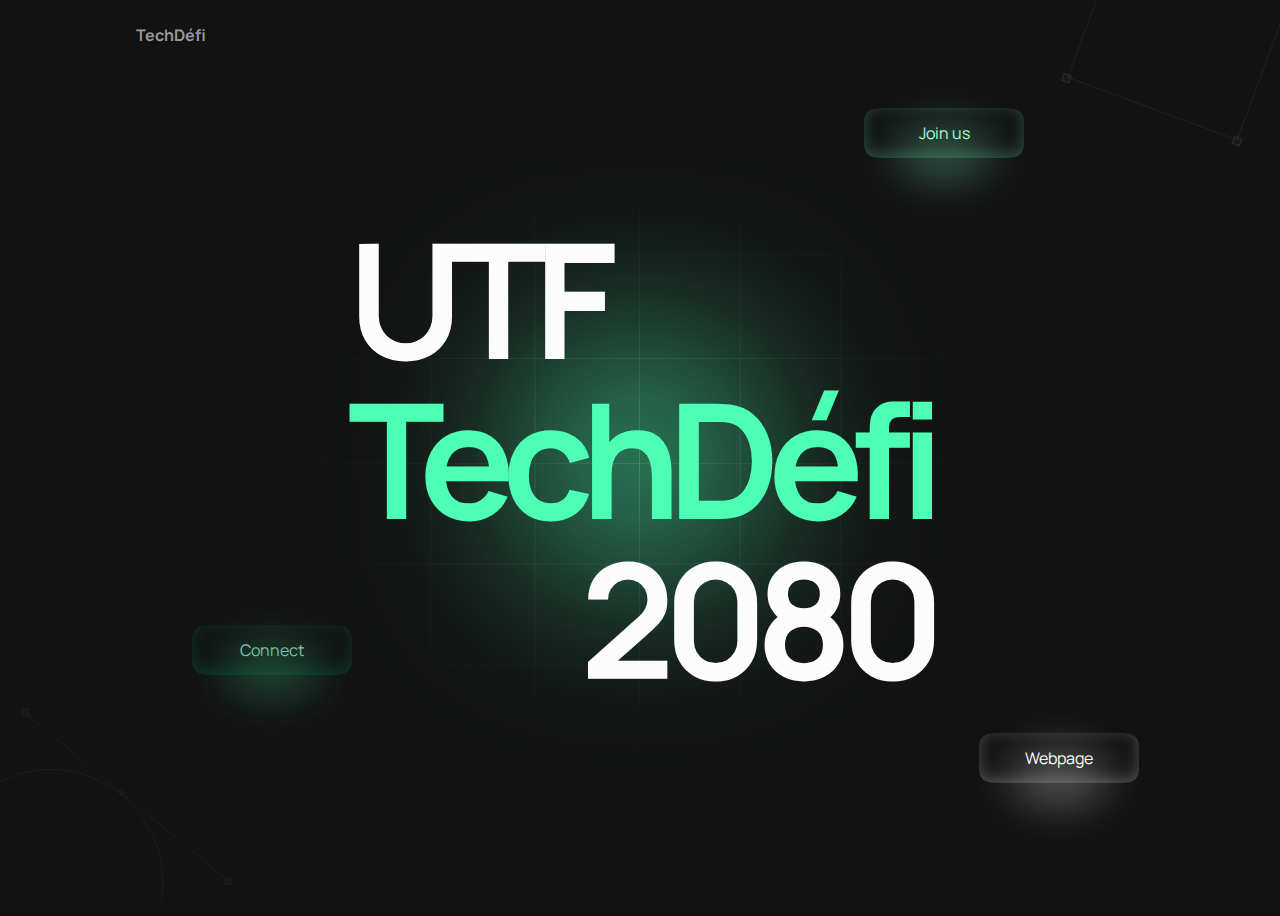
==== index.html @ e57a3fb1 "Add files via upload" ====
<!DOCTYPE html>
<html lang="en">
<head>
    <meta charset="UTF-8">
    <meta name="viewport" content="width=device-width, initial-scale=1.0">
    <title>TechDéfi | Landing page</title>
    <meta http-equiv="Content-Type" content="text/html;charset=UTF-8"/>
    <meta property="og:image" content="https://hackathon.ujwalthapafoundation.org/images/logo.png">
    <meta property="og:title" content="TechDéfi | Hackathon with impact">
    <meta property="og:type" content="website">
    <meta property="og:description" content="TechDéfi is an impactful, first of its kind tech event by Shaswot Lamichhane and Vedansh Barnwal with UTF">
    <meta property="og:url" content="hackathon.ujwalthapafoundation.org">
    <link rel="icon" href="images/1.png" type="image/icon type" >
    <style>@import url('https://fonts.googleapis.com/css?family=Manrope:700|Manrope:400');

        :root {
          --text: hsl(0, 0%, 99%);
          --textDim: hsl(0, 0%, 60%);
          --background: hsl(0, 0%, 7%);
          --primary: hsl(155, 100%, 65%);
          --primaryBg: hsla(155, 100%, 65%, 1%);
          --primaryHi: hsla(155, 100%, 75%, 25%);
          --primaryFg: hsl(155, 100%, 85%);
          --secondary: hsl(156, 51%, 14%);
          --secondaryFg: hsl(156, 51%, 75%);
          --secondaryBg: hsla(156, 51%, 14%, 5%);
          --secondaryHi: hsla(156, 51%, 30%, 50%);
          --accent: hsl(155, 100%, 94%);
          --accentBg: hsla(155, 100%, 94%, 1%);
          --accentHi: hsla(155, 100%, 100%, 25%);
        }
        
        body {
          font-family: 'Manrope';
          font-weight: 400;
          background-color: var(--background);
          color: var(--text);
          padding: 0 10%;
          display: flex;
          flex-direction: column;
          align-items: center;
          height: 100vh;
          overflow: hidden;
        }
        
        nav {
          display: flex;
          flex-direction: row;
          align-items: center;
          gap: 2rem;
          color: var(--textDim);
          width: 100%;
          box-sizing: border-box;
          z-index: 9999;
        }
        
        .menu:hover {
          color: var(--text);
          cursor: pointer;
        }
        
        .sitename {
          font-weight: bold;
        }
        
        .grid {
          position: absolute;
          height: 100%;
          weight: 100%;
          display: flex;
          align-items: center;
          justify-content: center;
          align-self: center;
          z-index: -1;
        }
        
        .grid-svg {
          height: 80%;
          width: 80%;
          position: relative;
          z-index: 1;
        }
        
        .blur {
          height: 12rem;
          width: 12rem;
          background-color: var(--primary);
          filter: blur(100px);
          border-radius: 100px;
          z-index: 0;
          position: absolute;
        }
        
        .title {
          font-size: 10rem;
          font-weight: 700;
          letter-spacing: -0.8rem;
          display: flex;
          flex-direction: column;
          position: absolute;
          justify-content: center;
          align-self: center;
          height: 100%;
          z-index: 1000;
        }
        
        .title > p {
          margin: 0;
          line-height: 10rem;
          width: auto;
        }
        
        .title > p:nth-child(1){
          align-self: flex-start;
        }
        
        .title > p:nth-child(2){
          color: var(--primary);
          align-self: flex-end;
        }
        
        .title > p:nth-child(3){
          align-self: flex-end;
        }
        
        .material-icons {
          display: none;
          fill: var(--text);
        }
        
        
        
        .button {
          display: flex;
          flex-direction: column;
          justify-content: center;
          align-items: center;
          position: absolute;
          text-decoration: none;
          color: inherit;
          cursor: pointer;
          height: 50px;
          width: 160px;
          z-index: 9999;
        }
        
        button {
          height: 50px;
          width: 160px;
          clip-path: path("M 0 25 C 0 -5, -5 0, 80 0 S 160 -5, 160 25, 165 50 80 50, 0 55, 0 25");
          border: none;
          border-radius: 13px;
          background-color: var(--primaryBg);
          box-shadow: 0px -3px 15px 0px var(--primaryHi) inset;
          color: var(--primaryFg);
          font-family: "Manrope";
          font-size: 1rem;
          display: flex;
          flex-direction: column;
          justify-content: center;
          align-items: center;
          position: absolute;
          transform: translateY(0px);
          transition: all 0.2s ease;
        }
        
        span {
          width: 100px;
          height: 60px;
          background-color: var(--primaryHi);
          border-radius: 100%;
          filter: blur(20px);
          position: absolute;
          bottom: -50%;
          transition: all 0.2s ease;
        }
        
        .button:hover > span {
          opacity: 60%;
        }
        
        .button:hover > button {
          transform: translateY(5px);
        }
        
        .button.first {
          top: 12%;
          right: 20%;
        }
        
        .button.sec {
          bottom: 13%;
          right: 11%;
        }
        
        .button.sec > button {
          background-color: var(--accentBg);
          box-shadow: 0px -3px 15px 0px var(--accentHi) inset;
          color: var(--accentFg);
        }
        
        .button.sec > span {
          background-color: var(--accentHi);
        }
        
        .button.third {
          bottom: 25%;
          left: 15%;
        }
        
        .button.third > button {
          background-color: var(--secondaryBg);
          box-shadow: 0px -3px 15px 0px var(--secondary) inset;
          color: var(--secondaryFg);
        }
        
        .button.third > span {
          background-color: var(--secondaryHi);
        }
        
        
        .top-right {
          position: absolute;
          top: 0;
          right: 0;
          z-index: -1;
          opacity: 50%;
        }
        
        .bottom-left {
          position: absolute;
          bottom: 0;
          left: 0;
          z-index: -1;
          opacity: 50%;
        }
        
        
        
        
        @media screen and (max-width: 1000px) {
          .title {
            font-size: 4rem;
            line-height: 
          }
          
          .title > p {
            line-height: 5rem;
            letter-spacing: -0.3rem;
          }
          
          nav > :not(.sitename, .material-icons) {
            display: none;
          }
          
          nav {
            justify-content: space-between;
          }
          
          .material-icons {
            display: flex;
            align-items: center;
          }
          
        }
        </style>
</head>
<body>
    <nav>
        <p class="sitename">TechDéfi</p>
        <svg class="material-icons" xmlns="http://www.w3.org/2000/svg" height="24px" viewBox="0 0 24 24" width="24px"><path d="M0 0h24v24H0z" fill="none"/><path d="M19 9H5c-.55 0-1 .45-1 1s.45 1 1 1h14c.55 0 1-.45 1-1s-.45-1-1-1zM5 15h14c.55 0 1-.45 1-1s-.45-1-1-1H5c-.55 0-1 .45-1 1s.45 1 1 1z"/></svg>
      </nav>
      
      <div class="grid">
        <svg class="grid-svg" xmlns="http://www.w3.org/2000/svg" width="982" height="786" viewBox="0 0 982 786" fill="none">
          <path fill-rule="evenodd" clip-rule="evenodd" d="M490 401V537H348.5V401H490ZM490 785.5V676H348.5V785.5H347.5V676H206V785.5H205V676H63.5V785.5H62.5V676H0V675H62.5V538H0V537H62.5V401H0V400H62.5V258H0V257H62.5V116H0V115H62.5V0H63.5V115L205 115V0H206V115L347.5 115V0H348.5V115H490V0H491V115L627.5 115V0H628.5V115H765V0H766V115L902.5 115V0H903.5V115H982V116H903.5V257H982V258H903.5V400H982V401H903.5V537H982V538H903.5V675H982V676H903.5V785.5H902.5V676H766V785.5H765V676H628.5V785.5H627.5V676H491V785.5H490ZM902.5 675V538H766V675H902.5ZM902.5 537V401H766V537H902.5ZM902.5 400V258H766V400H902.5ZM902.5 257V116L766 116V257H902.5ZM627.5 675H491V538H627.5V675ZM765 675H628.5V538H765V675ZM348.5 675H490V538H348.5V675ZM347.5 538V675H206V538H347.5ZM205 538V675H63.5V538H205ZM765 537V401H628.5V537H765ZM765 400V258H628.5V400H765ZM765 257V116H628.5V257H765ZM347.5 401V537H206V401H347.5ZM205 401V537H63.5V401H205ZM627.5 401V537H491V401H627.5ZM627.5 116L491 116V257H627.5V116ZM627.5 258H491V400H627.5V258ZM63.5 257V116L205 116V257H63.5ZM63.5 400V258H205V400H63.5ZM206 116V257H347.5V116L206 116ZM348.5 116V257H490V116H348.5ZM206 400V258H347.5V400H206ZM348.5 258V400H490V258H348.5Z" fill="url(#paint0_radial_1_8)" />
          <defs>
            <radialGradient id="paint0_radial_1_8" cx="0" cy="0" r="1" gradientUnits="userSpaceOnUse" gradientTransform="translate(491 392.75) rotate(90) scale(513.25 679.989)">
              <stop stop-color="white" stop-opacity="0.2" />
              <stop offset="1" stop-color="#000" stop-opacity="0" />
            </radialGradient>
          </defs>
        </svg>
        <div class="blur"></div>
      </div>
      
      <div class="title">
        <p>UTF</p>
        <p>TechDéfi</p>
        <p>2080</p>
      </div>
      
      <a href="https://forms.office.com/r/TqTCjkkeAK" target="_blank" class="button first"><button>Join us</button><span></span></a>
      
      <a href="./site.html" class="button sec"><button>Webpage</button><span></span></a>
      
      <a href="https://www.facebook.com/ujwaltf" target="_blank" class="button third"><button>Connect</button><span></span></a>
      
      <svg class="top-right" width="219" height="147" viewBox="0 0 219 147" fill="none" xmlns="http://www.w3.org/2000/svg">
        <rect opacity="0.18" x="10.4252" y="75.8326" width="7.50168" height="7.50168" transform="rotate(110.283 10.4252 75.8326)" fill="#686868" stroke="white" stroke-width="1.22683" />
        <rect opacity="0.18" x="180.869" y="138.825" width="7.50168" height="7.50168" transform="rotate(110.283 180.869 138.825)" fill="#686868" stroke="white" stroke-width="1.22683" />
        <rect x="69.4713" y="-91.84" width="180.485" height="180.485" transform="rotate(20.2832 69.4713 -91.84)" stroke="white" stroke-opacity="0.1" stroke-width="1.22683" />
      </svg>
      
      <svg class="bottom-left" width="232" height="191" viewBox="0 0 232 191" fill="none" xmlns="http://www.w3.org/2000/svg">
        <circle cx="50.5685" cy="172.432" r="112.068" stroke="white" stroke-opacity="0.09" />
        <g opacity="0.1">
          <path d="M26.4932 5.20547L228.856 172.432" stroke="#D9D9D9" />
          <rect x="22.4384" y="0.5" width="6.15753" height="6.15753" fill="#686868" stroke="white" />
          <rect x="224.801" y="169.027" width="6.15753" height="6.15753" fill="#686868" stroke="white" />
          <circle cx="121.819" cy="83.613" r="1.7774" fill="#323232" stroke="white" />
        </g>
      </svg>
</body>
</html>
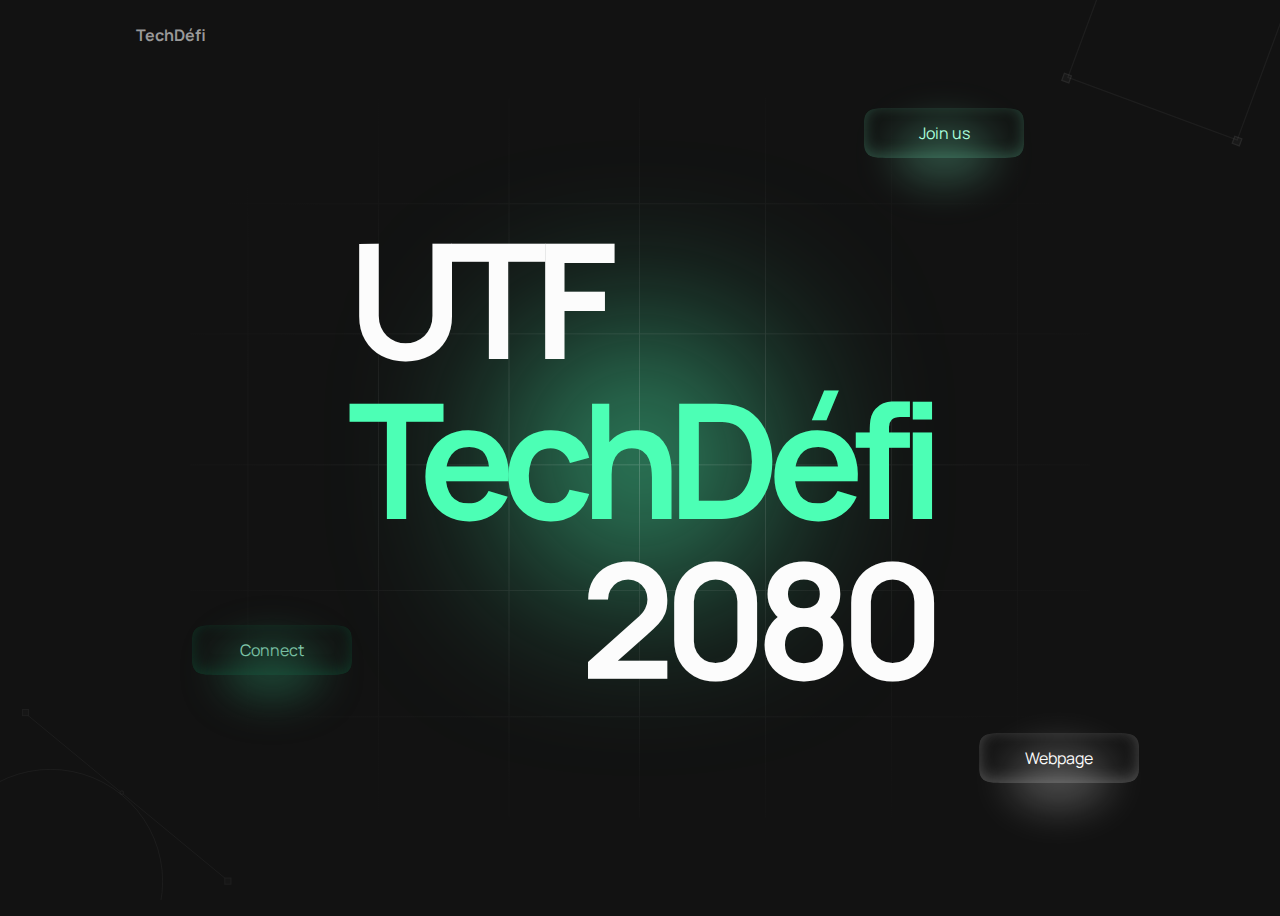
==== commit 454467ec: "Merge pull request #1 from Rijan-Stha/patch-1" ====
--- a/index.html
+++ b/index.html
@@ -66,7 +66,7 @@
         .grid {
           position: absolute;
           height: 100%;
-          weight: 100%;
+          width: 100%;  /* Fixed the spelling of width*/
           display: flex;
           align-items: center;
           justify-content: center;
@@ -238,30 +238,38 @@
         
         
         
-        @media screen and (max-width: 1000px) {
+         /* Changed max-width because two divisions were overlapping. Works quite well*/
+        @media screen and (max-width: 1150px) {
           .title {
-            font-size: 4rem;
-            line-height: 
-          }
-          
+            /* TO keep it more responsive */
+            font-size:13vw;
+
+            /* To keep div in center */
+            margin-block-start: -2.5rem;
+
+            /* Removed line height because it was not doing anything */
+          }
+
+
           .title > p {
-            line-height: 5rem;
+            /* Works quite well relative to the font-size*/
+            line-height: 100%;
             letter-spacing: -0.3rem;
           }
-          
+
           nav > :not(.sitename, .material-icons) {
             display: none;
           }
-          
+
           nav {
             justify-content: space-between;
           }
-          
+
           .material-icons {
             display: flex;
             align-items: center;
           }
-          
+
         }
         </style>
 </head>
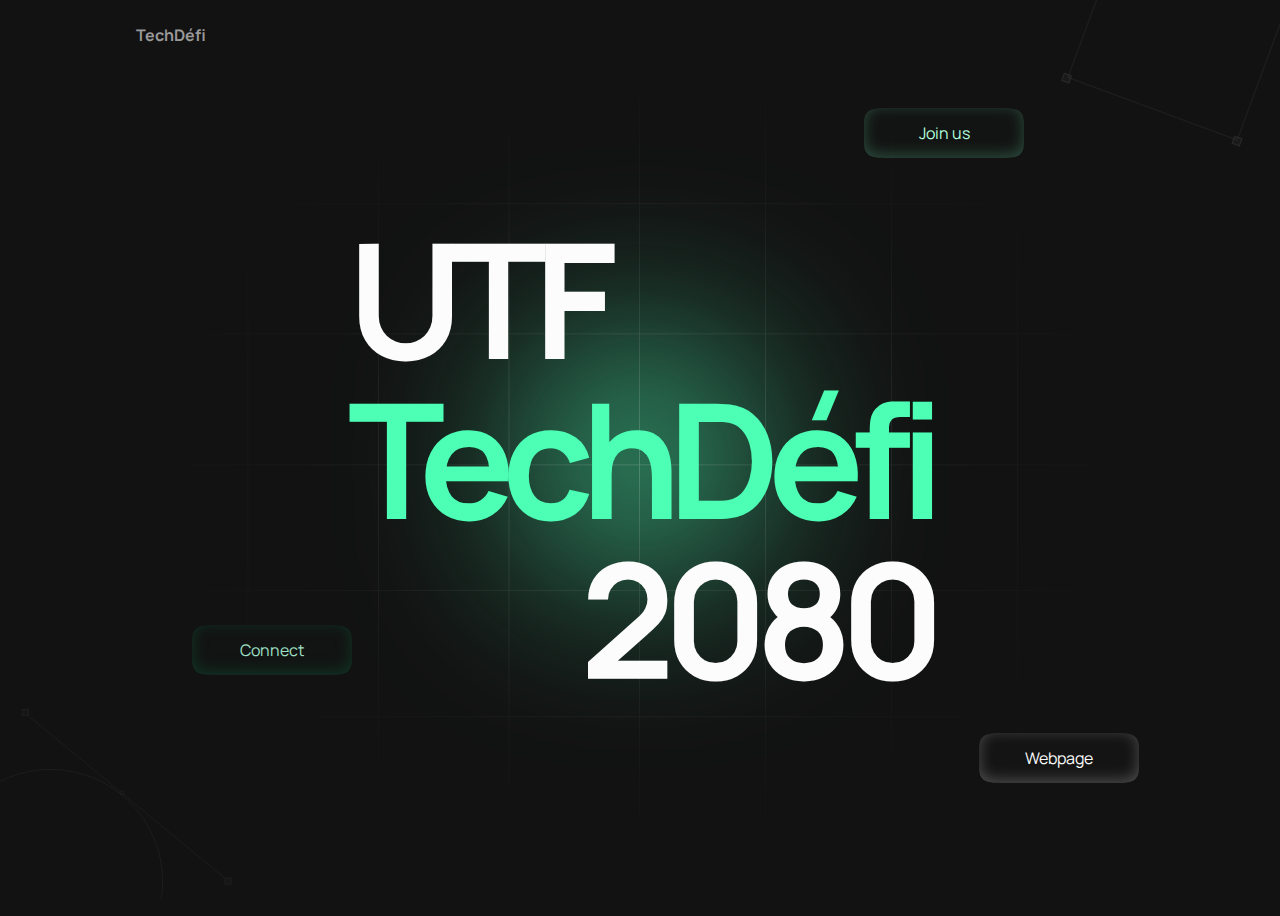
==== commit ba190136: "made minor changes to index.html on how cursor acts when hovered over the 3 buttons" ====
--- a/index.html
+++ b/index.html
@@ -181,6 +181,7 @@
         
         .button:hover > button {
           transform: translateY(5px);
+          cursor: pointer;
         }
         
         .button.first {
@@ -241,16 +242,16 @@
          /* Changed max-width because two divisions were overlapping. Works quite well*/
         @media screen and (max-width: 1150px) {
           .title {
-            /* TO keep it more responsive */
-            font-size:13vw;
-
-            /* To keep div in center */
-            margin-block-start: -2.5rem;
-
-            /* Removed line height because it was not doing anything */
-          }
-
-
+              /* TO keep it more responsive */
+              font-size:13vw;
+
+              /* To keep div in center */
+              margin-block-start: -2.5rem;
+
+/* Removed line height because it was not doing anything */
+          }
+          
+          
           .title > p {
             /* Works quite well relative to the font-size*/
             line-height: 100%;
@@ -298,11 +299,11 @@
         <p>2080</p>
       </div>
       
-      <a href="https://forms.office.com/r/TqTCjkkeAK" target="_blank" class="button first"><button>Join us</button><span></span></a>
-      
-      <a href="./site.html" class="button sec"><button>Webpage</button><span></span></a>
-      
-      <a href="https://www.facebook.com/ujwaltf" target="_blank" class="button third"><button>Connect</button><span></span></a>
+      <a href="https://forms.office.com/r/TqTCjkkeAK" target="_blank" class="button first"><button>Join us</button></a>
+      
+      <a href="./site.html" class="button sec"><button>Webpage</button></a>
+      
+      <a href="https://www.facebook.com/ujwaltf" target="_blank" class="button third"><button>Connect</button></a>
       
       <svg class="top-right" width="219" height="147" viewBox="0 0 219 147" fill="none" xmlns="http://www.w3.org/2000/svg">
         <rect opacity="0.18" x="10.4252" y="75.8326" width="7.50168" height="7.50168" transform="rotate(110.283 10.4252 75.8326)" fill="#686868" stroke="white" stroke-width="1.22683" />
